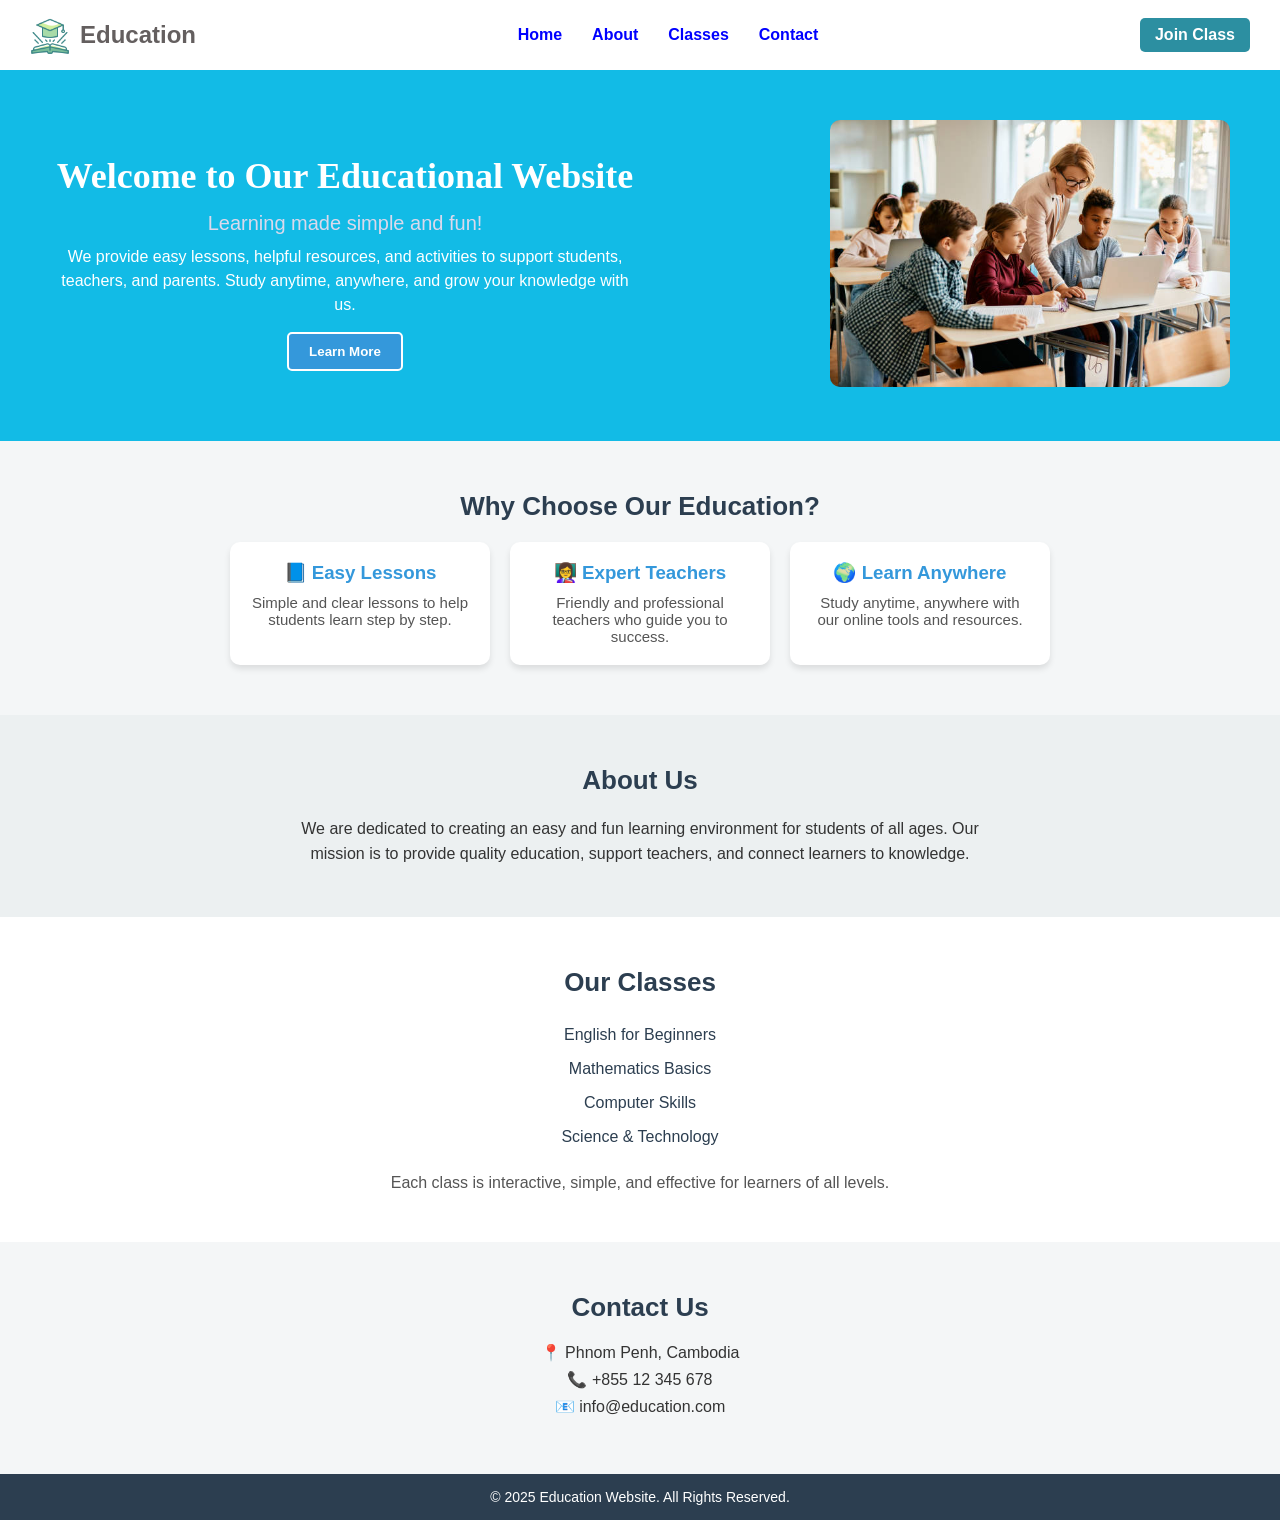
==== index.html @ 3d510f22 "add home Page" ====
<!DOCTYPE html>
<html lang="en">
<head>
  <meta charset="UTF-8">
  <meta name="viewport" content="width=device-width, initial-scale=1.0">
  <title>Education</title>
  <link rel="stylesheet" href="/css/style.css">
</head>
<body>
  <!-- Navbar -->
  <header class="navbar">
    <div class="logo">
      <img src="img/2201491.png" >
      <h2>Education</h2>
    </div>
    <nav>
      <ul class="nav-links">
        <li><a href="#">Home</a></li>
        <li><a href="#">About</a></li>
        <li><a href="#">Classes</a></li>
        <li><a href="#">Contact</a></li>
      </ul>
    </nav>
    <a href="#" class="btn">Join Class</a>
  </header>

  <!-- Hero Section -->
  <section class="hero">
    <div class="hero-text">
      <h1>Welcome to Our Educational Website</h1>
      <p class="desc">Learning made simple and fun!</p>
      <p class="text">We provide easy lessons, helpful resources, and activities to support students, teachers, and parents. Study anytime, anywhere, and grow your knowledge with us.</p>
       <button class="btn-learn">Learn More</button>
        
      </p>
    </div>
    <div class="hero-image">
      <img src="/img/istockphoto-1358014313-612x612.jpg" alt="Kid Studying">
    </div>
  </section>
   <section class="info">
      <h2>Why Choose Our Education?</h2>
      <div class="info-box">
        <div class="info-item">
          <h3>📘 Easy Lessons</h3>
          <p>Simple and clear lessons to help students learn step by step.</p>
        </div>
        <div class="info-item">
          <h3>👩‍🏫 Expert Teachers</h3>
          <p>Friendly and professional teachers who guide you to success.</p>
        </div>
        <div class="info-item">
          <h3>🌍 Learn Anywhere</h3>
          <p>Study anytime, anywhere with our online tools and resources.</p>
        </div>
      </div>
    </section>

    <!-- About Section -->
    <section class="about">
      <h2>About Us</h2>
      <p>
        We are dedicated to creating an easy and fun learning environment for
        students of all ages. Our mission is to provide quality education,
        support teachers, and connect learners to knowledge.
      </p>
    </section>

    <!-- Classes Section -->
    <section class="classes">
      <h2>Our Classes</h2>
      <ul>
        <li>English for Beginners</li>
        <li>Mathematics Basics</li>
        <li>Computer Skills</li>
        <li>Science & Technology</li>
      </ul>
      <p>
        Each class is interactive, simple, and effective for learners of all levels.
      </p>
    </section>

    <!-- Contact Section -->
    <section class="contact">
      <h2>Contact Us</h2>
      <p>📍 Phnom Penh, Cambodia</p>
      <p>📞 +855 12 345 678</p>
      <p>📧 info@education.com</p>
    </section>
  </main>

  <!-- Footer -->
  <footer class="footer">
    <p>© 2025 Education Website. All Rights Reserved.</p>
  </footer>
</body>
</html>
</body>
</html>
---- css/style.css ----
* {
  margin: 0;
  padding: 0;
  box-sizing: border-box;
  font-family: Arial, sans-serif;
}

/* Navbar */
.navbar {
  display: flex;
  justify-content: space-between;
  align-items: center;
  background-color: white;
  padding: 15px 30px;
  color: #fff;
}
h2{
    color: rgb(100, 95, 95);
}
.hero-text h1 {
  font-size: 48px;
  margin: 15px 0;
  font-family: 'Comic Sans MS', cursive;

}
.logo {
  display: flex;
  align-items: center;
}

.logo img {
  width: 40px;
  margin-right: 10px;
}

.nav-links {
  list-style: none;
  display: flex;
}

.nav-links li {
  margin: 0 15px;
}

.nav-links a {
  text-decoration: none;
  color:blue;
  font-weight: bold;
  transition: color 0.3s;
}

.nav-links a:hover {
  color: rgb(134, 195, 211);
}

/* Button */
.btn {
  background-color: rgb(44, 143, 161);
  color: #fff;
  padding: 8px 15px;
  border-radius: 5px;
  text-decoration: none;
  font-weight: bold;
  transition: background 0.3s;
}
.btn-learn {
  background-color: #3498db;
  color: white;
  padding: 10px 20px;
  border-radius: 5px;
  text-decoration: none;
  font-weight: bold;
  display: inline-block;
  margin-top: 15px;
  border: 2px solid  

 


}

.btn:hover {
  background-color:white;
}

/* Hero Section */
.hero {
  display: flex;
  justify-content: space-between;
  align-items: center;
  padding: 50px;
  background: #12bbe6;
}

.hero-text {
  max-width: 50%;
}

.hero-text h1 {
  font-size: 36px;
  color: white;
  margin-bottom: 15px;
}

.hero-text .desc {
  font-size: 20px;
  color: rgb(219, 217, 236);
  margin-bottom: 10px;
  display: flex;
  justify-content: center;
  align-items: center;
}

.hero-text .text {
  font-size: 16px;
  color: white;
  line-height: 1.5;
}

.hero-image img {
  width: 400px;
  border-radius: 10px;
}

/* Responsive for smaller screens */
@media (max-width: 768px) {
  .navbar {
    flex-direction: column;
  }

  .nav-links {
    flex-direction: column;
    margin-top: 10px;
  }

  .hero {
    flex-direction: column;
    text-align: center;
  }

  .hero-text {
    max-width: 100%;
    margin-bottom: 20px;
  }

  .hero-image img {
    width: 100%;
    max-width: 300px;
  }
}
section {
  padding: 50px 20px;
  text-align: center;
}

section h2 {
  font-size: 26px;
  color: #2c3e50;
  margin-bottom: 20px;
}

/* Info Section */
.info {
  background: #f4f6f7;
}

.info-box {
  display: flex;
  justify-content: center;
  flex-wrap: wrap;
  gap: 20px;
  margin-top: 20px;
}

.info-item {
  background: white;
  padding: 20px;
  border-radius: 10px;
  width: 260px;
  box-shadow: 0 4px 6px rgba(0,0,0,0.1);
}

.info-item h3 {
  color: #3498db;
  margin-bottom: 10px;
}

.info-item p {
  color: #555;
  font-size: 15px;
}

/* About Section */
.about {
  background: #ecf0f1;
  color: #333;
}

.about p {
  max-width: 700px;
  margin: 0 auto;
  line-height: 1.6;
}

/* Classes Section */
.classes {
  background: #fff;
}

.classes ul {
  list-style: none;
  padding: 0;
  margin: 20px 0;
}

.classes li {
  font-size: 16px;
  padding: 8px 0;
  color: #2c3e50;
}

.classes p {
  color: #555;
  margin-top: 15px;
}

/* Contact Section */
.contact {
  background: #f4f6f7;
}

.contact p {
  font-size: 16px;
  color: #333;
  margin: 8px 0;
}

/* Footer */
.footer {
  background: #2c3e50;
  color: #fff;
  text-align: center;
  padding: 15px;
  font-size: 14px;
}
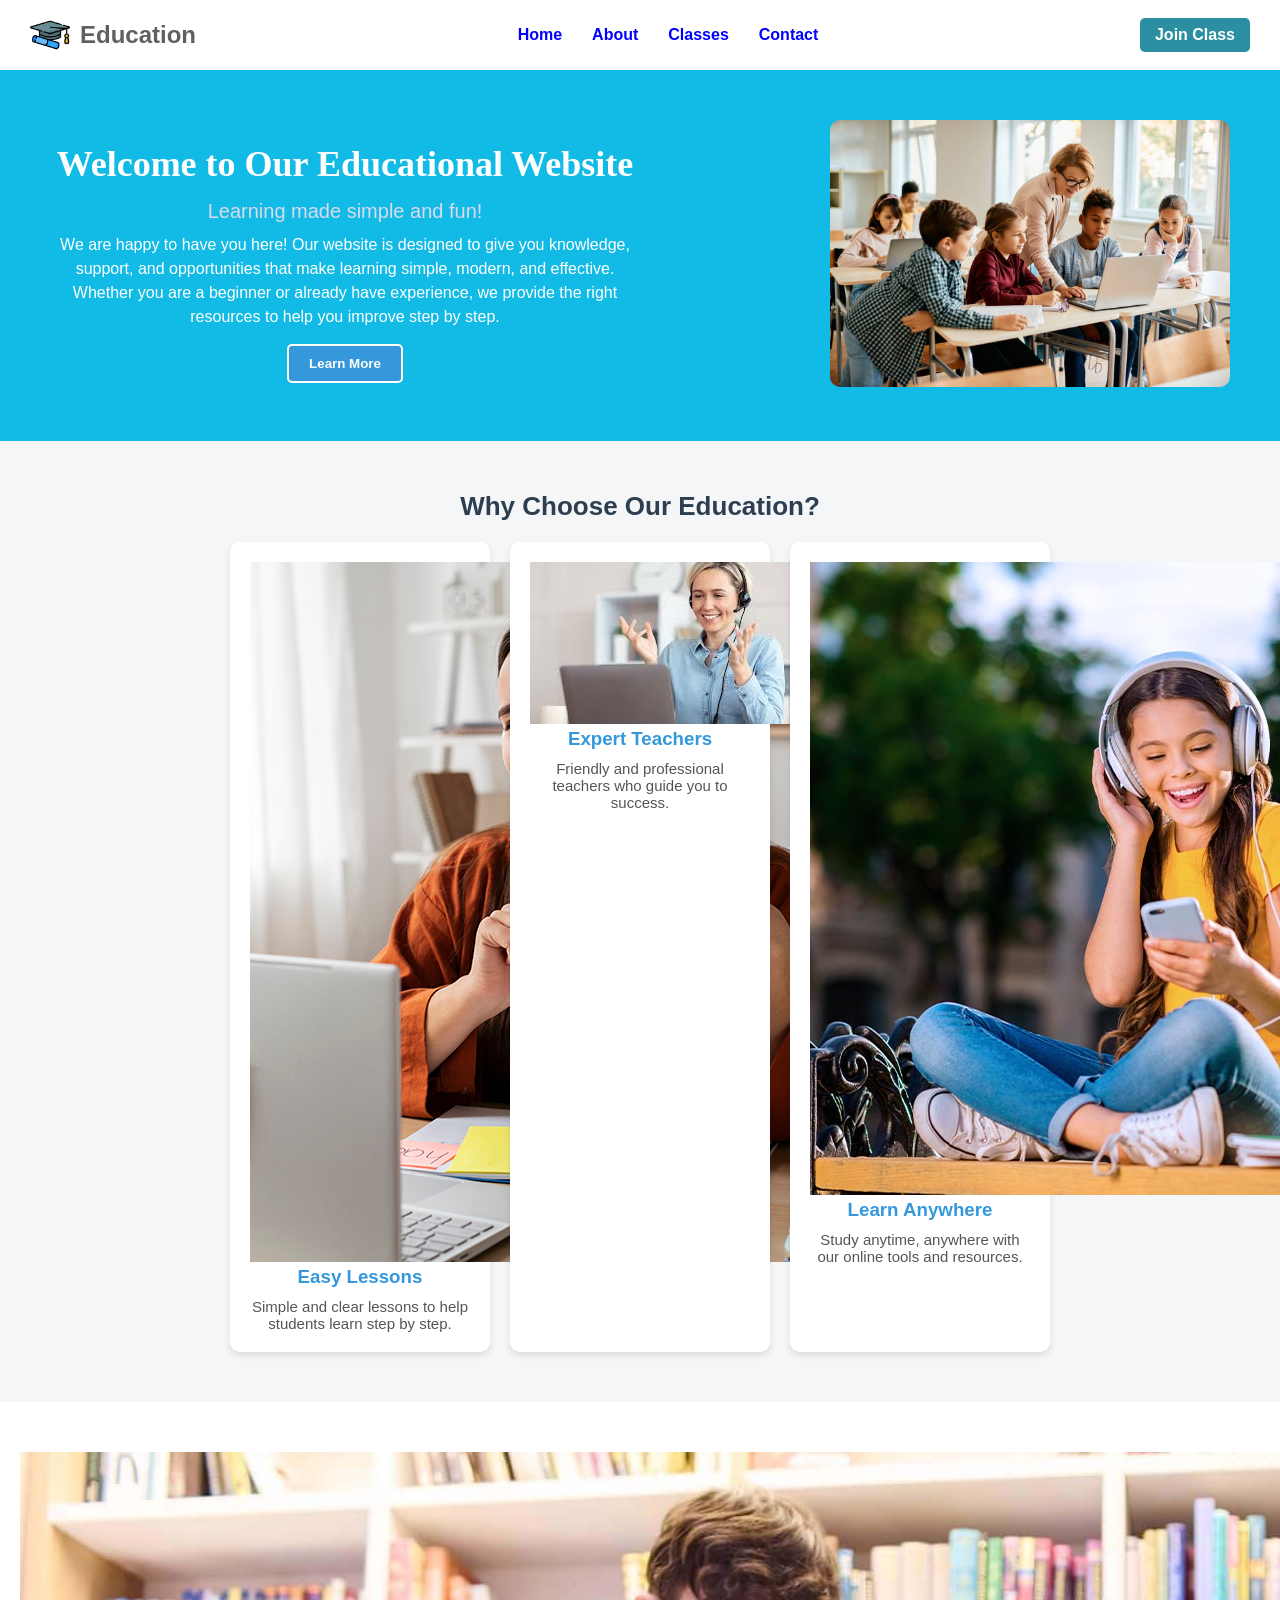
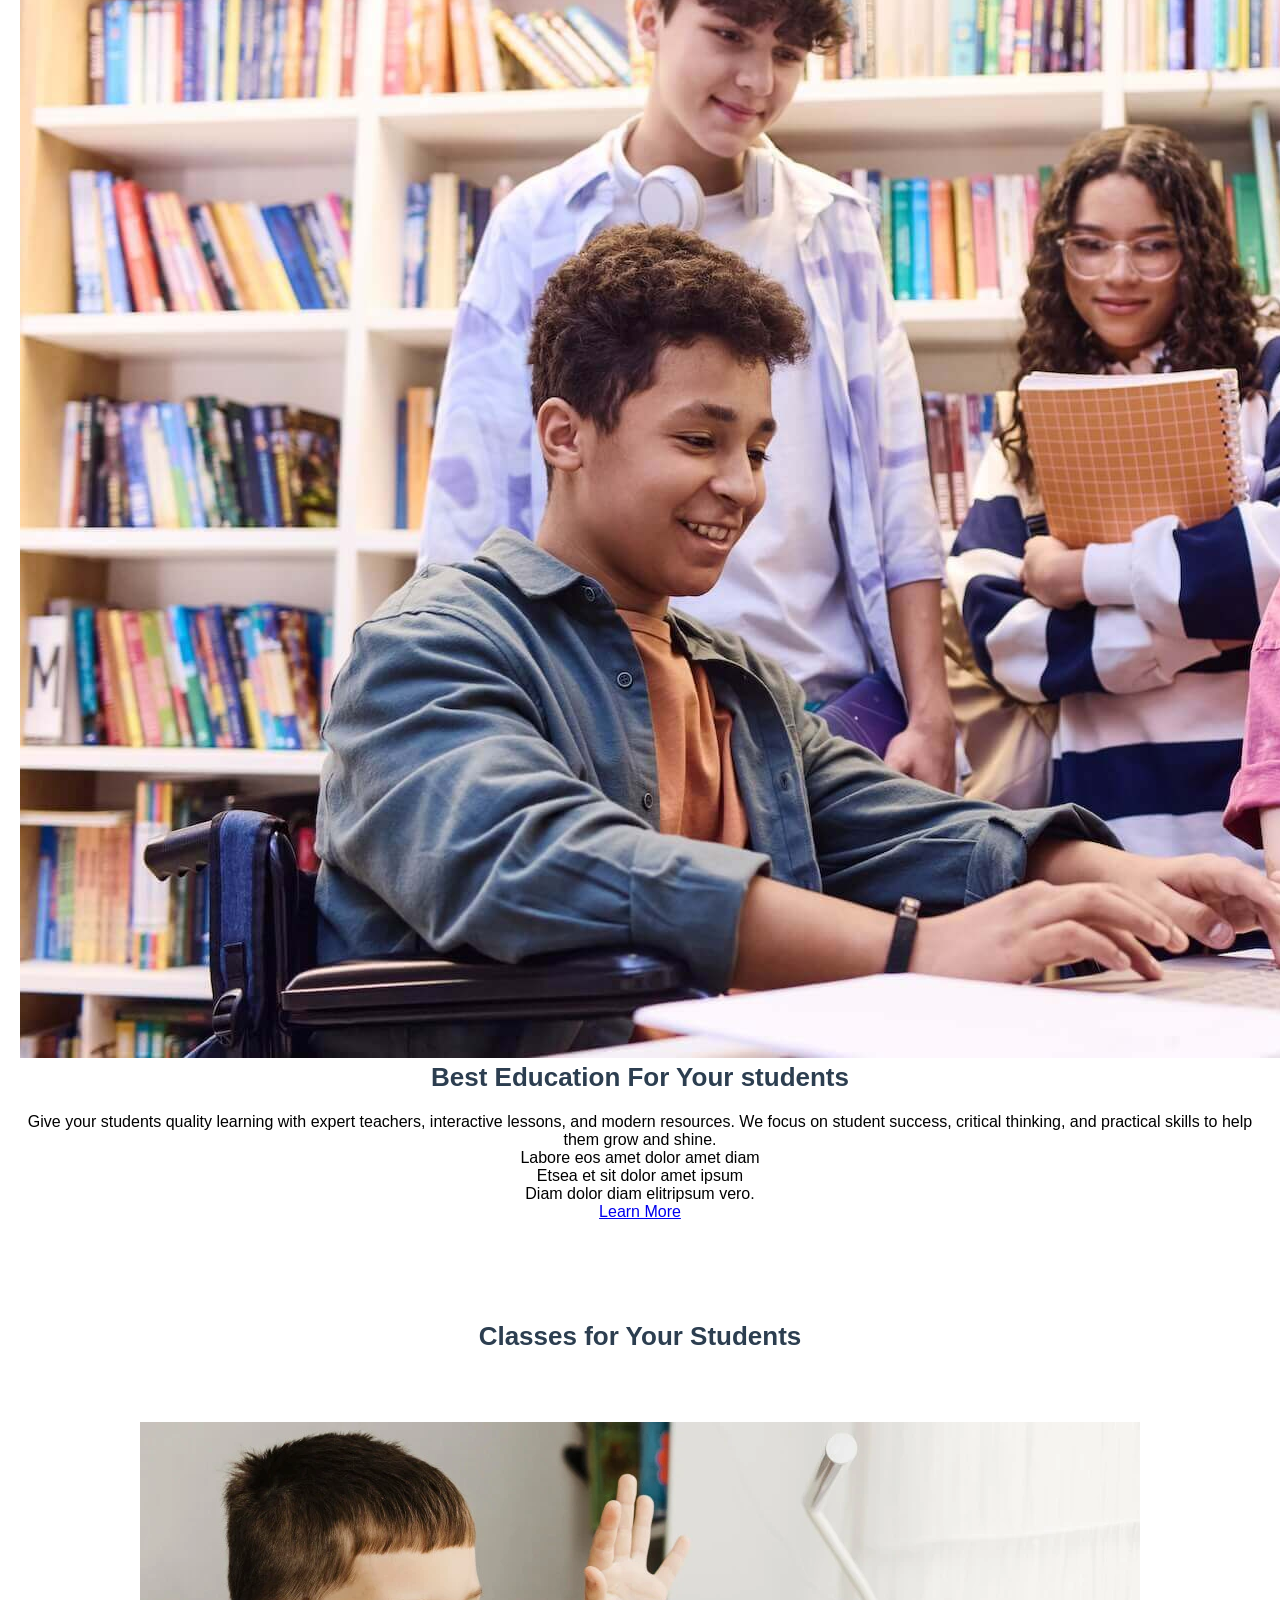
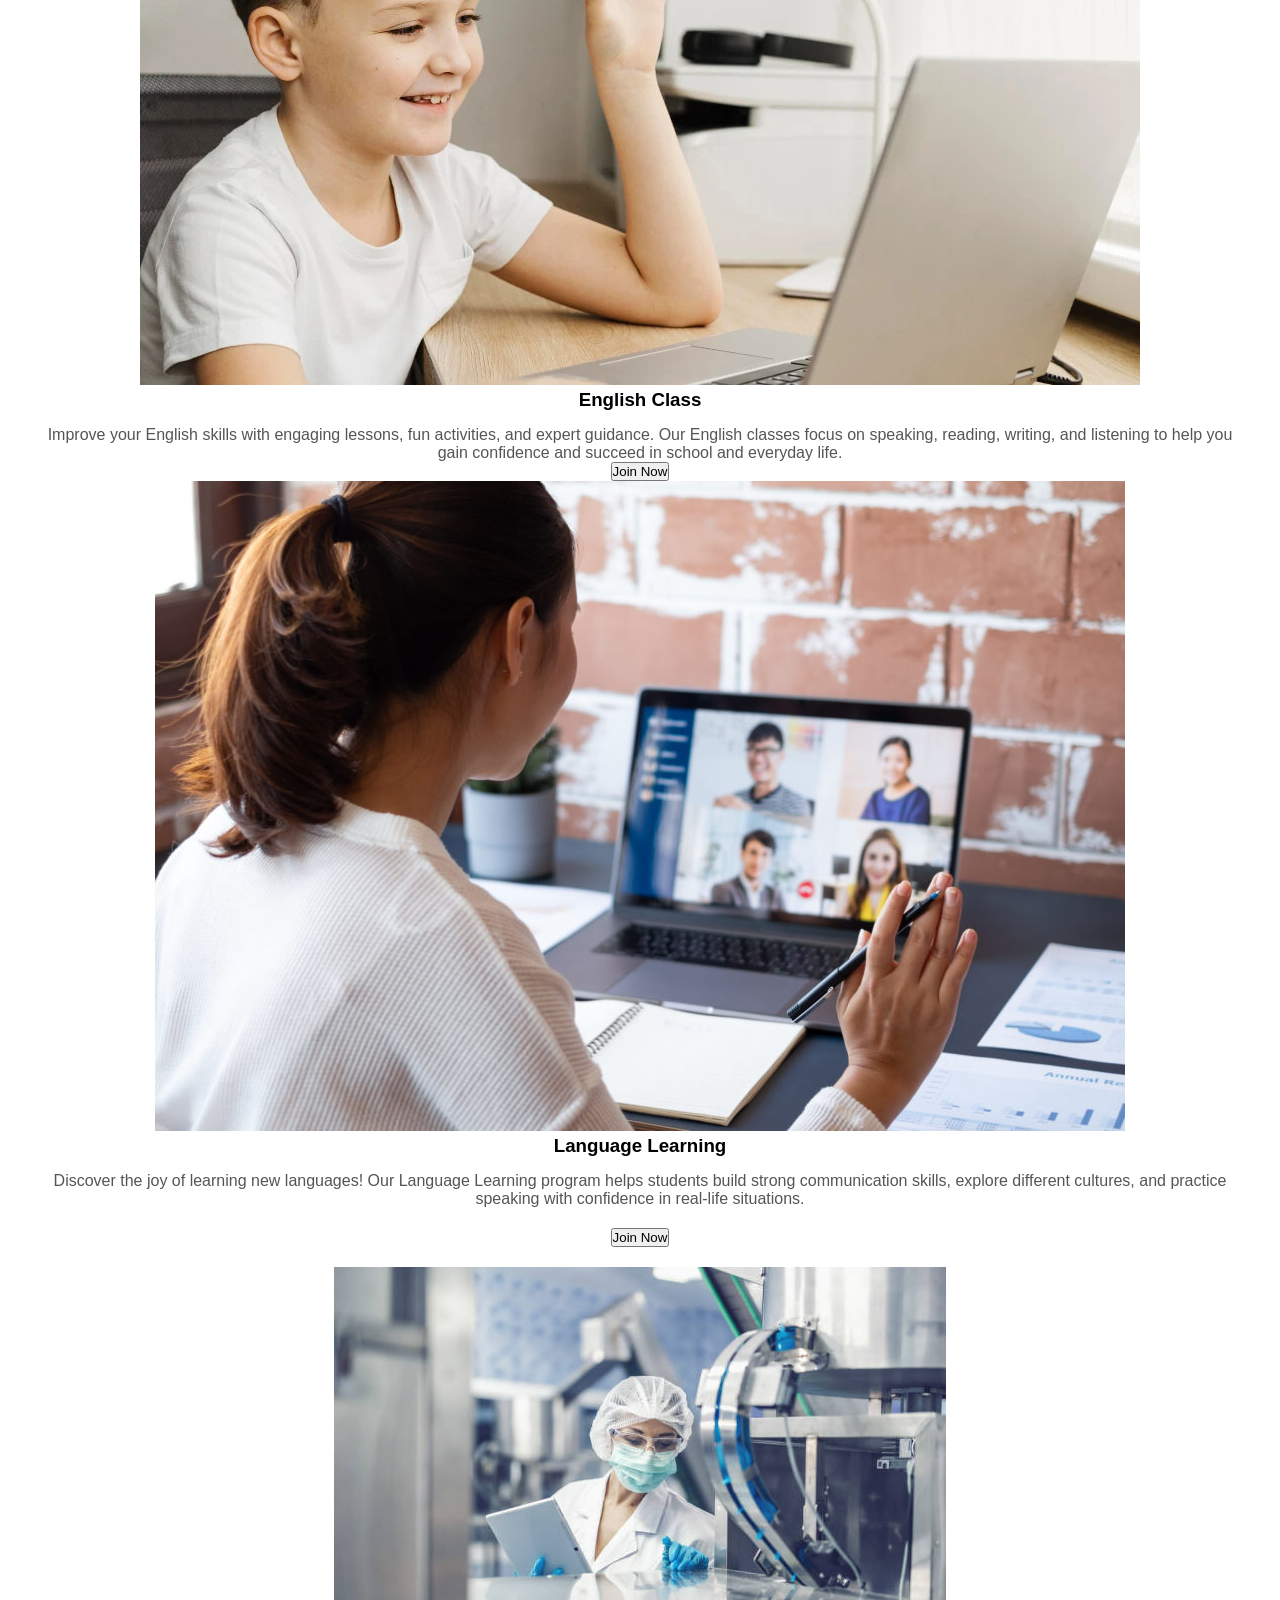
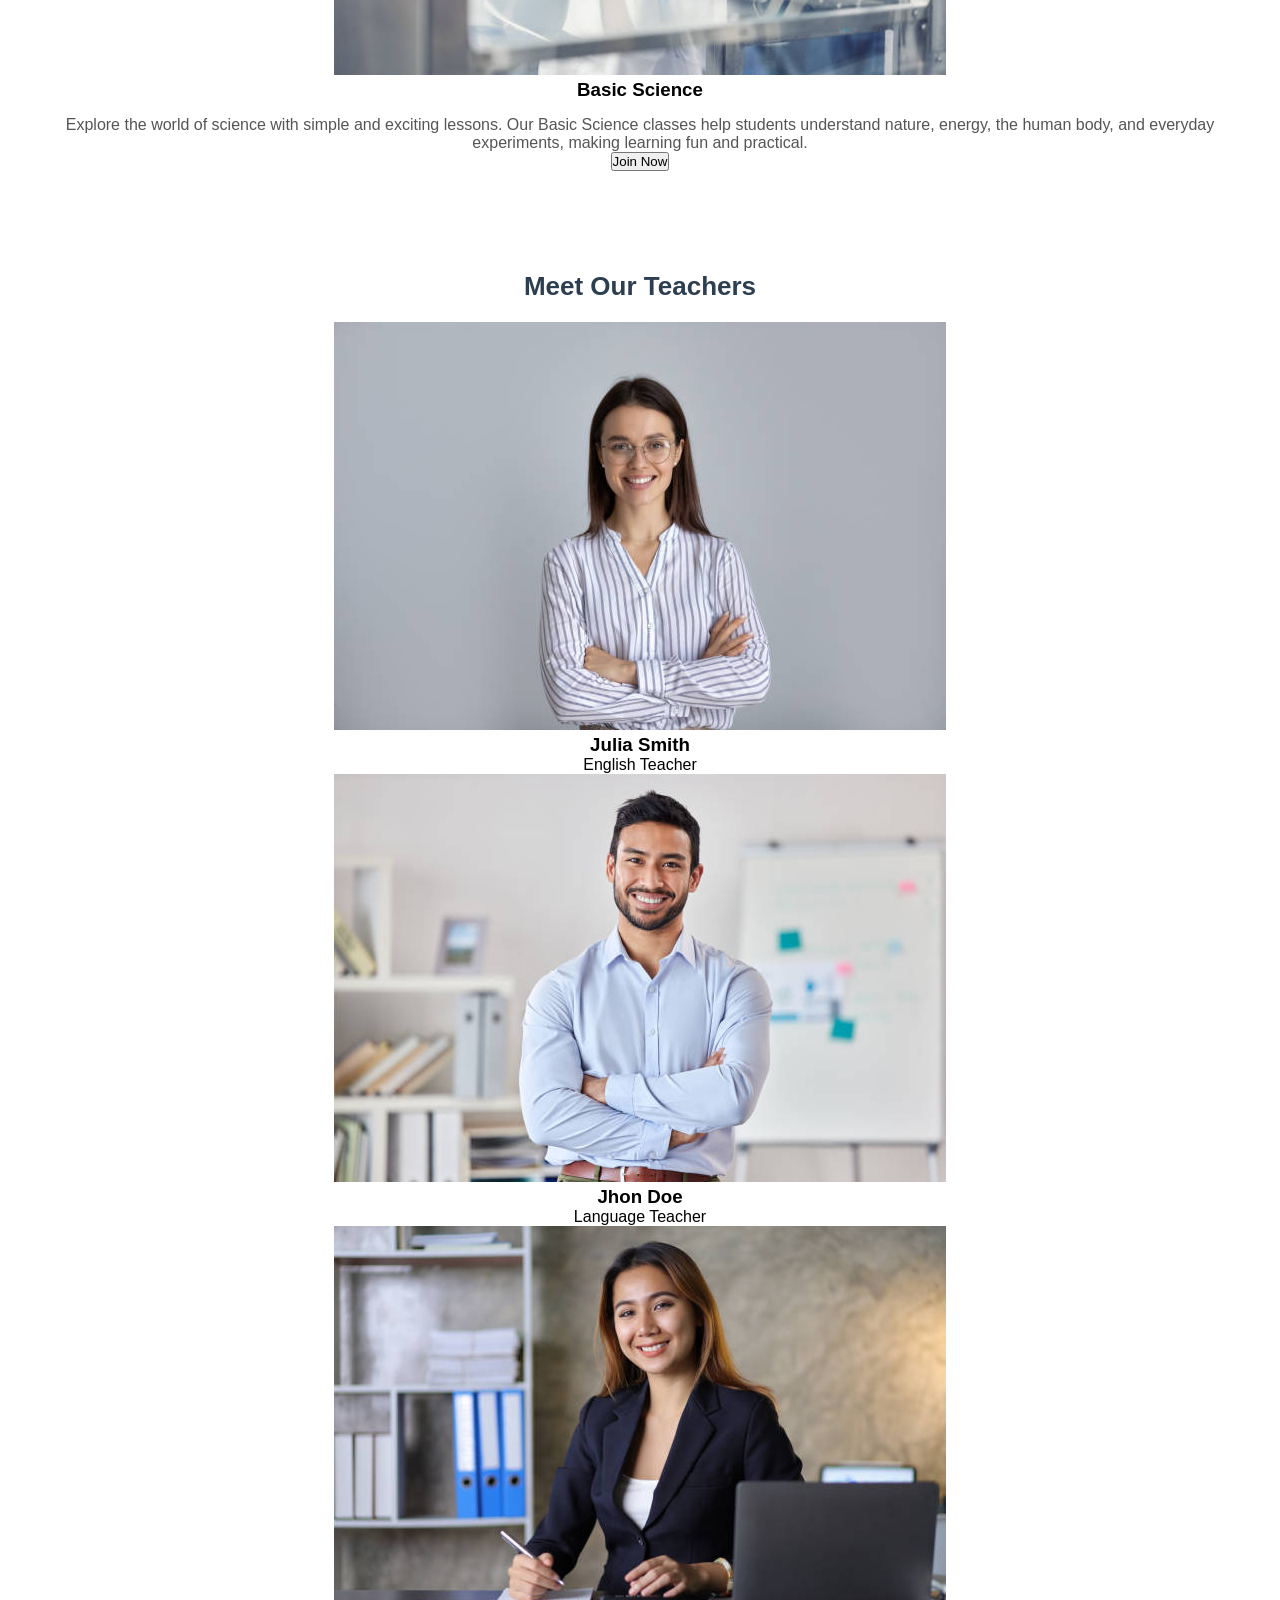
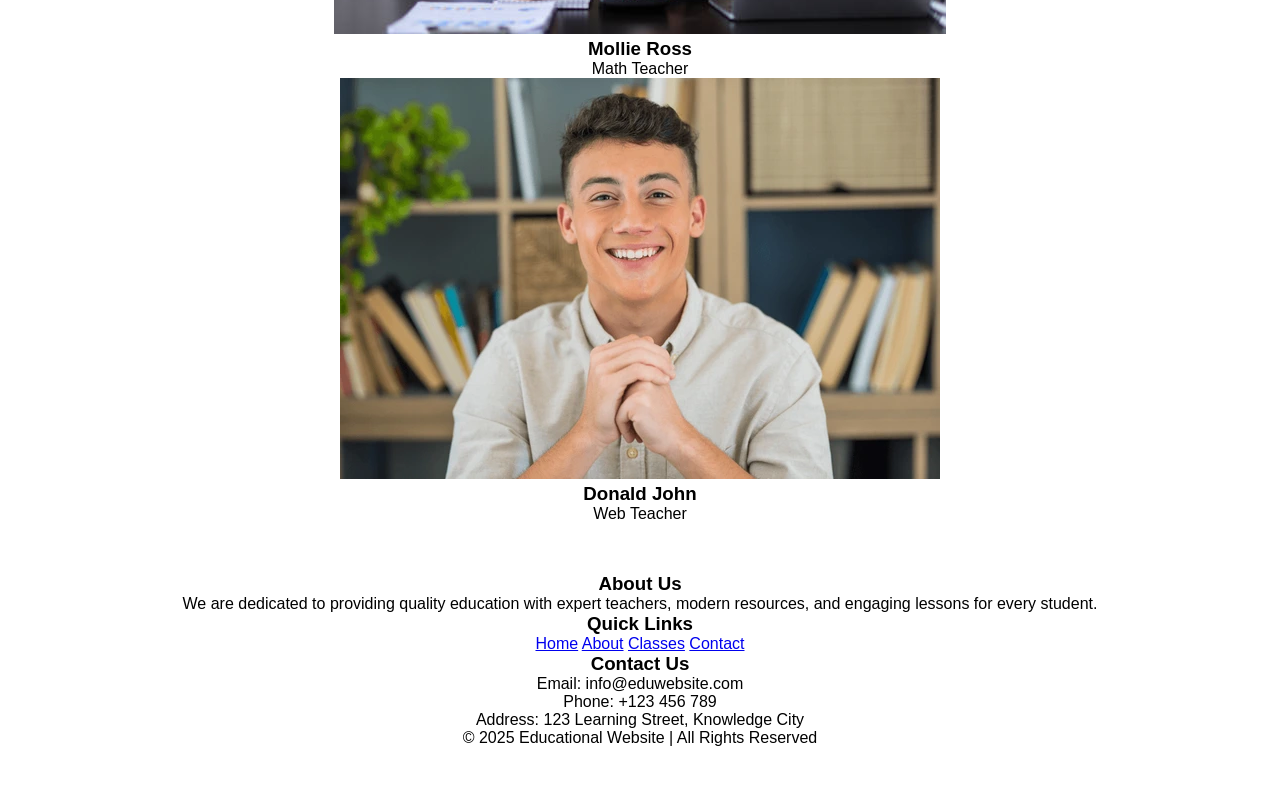
==== commit 583d3e9f: "add" ====
--- a/index.html
+++ b/index.html
@@ -3,97 +3,151 @@
 <head>
   <meta charset="UTF-8">
   <meta name="viewport" content="width=device-width, initial-scale=1.0">
-  <title>Education</title>
+  <title>Education website</title>
   <link rel="stylesheet" href="/css/style.css">
 </head>
 <body>
   <!-- Navbar -->
   <header class="navbar">
     <div class="logo">
-      <img src="img/2201491.png" >
+      <img src="/imgs/photo1.png" >
       <h2>Education</h2>
     </div>
     <nav>
       <ul class="nav-links">
         <li><a href="#">Home</a></li>
-        <li><a href="#">About</a></li>
+        <li><a href="about.html">About</a></li>
         <li><a href="#">Classes</a></li>
         <li><a href="#">Contact</a></li>
       </ul>
     </nav>
     <a href="#" class="btn">Join Class</a>
   </header>
-
   <!-- Hero Section -->
   <section class="hero">
     <div class="hero-text">
       <h1>Welcome to Our Educational Website</h1>
       <p class="desc">Learning made simple and fun!</p>
-      <p class="text">We provide easy lessons, helpful resources, and activities to support students, teachers, and parents. Study anytime, anywhere, and grow your knowledge with us.</p>
-       <button class="btn-learn">Learn More</button>
-        
+      <p class="text"> We are happy to have you here! Our website is designed to give you knowledge, support, and opportunities that make learning simple, modern, and effective. 
+        Whether you are a beginner or already have experience, we provide the right resources to help you improve step by step.</p>
+       <button class="btn-learn">Learn More</button> 
       </p>
     </div>
     <div class="hero-image">
-      <img src="/img/istockphoto-1358014313-612x612.jpg" alt="Kid Studying">
+      <img src="/imgs/photo2.jpg">
     </div>
   </section>
    <section class="info">
-      <h2>Why Choose Our Education?</h2>
-      <div class="info-box">
-        <div class="info-item">
-          <h3>📘 Easy Lessons</h3>
-          <p>Simple and clear lessons to help students learn step by step.</p>
-        </div>
-        <div class="info-item">
-          <h3>👩‍🏫 Expert Teachers</h3>
-          <p>Friendly and professional teachers who guide you to success.</p>
-        </div>
-        <div class="info-item">
-          <h3>🌍 Learn Anywhere</h3>
-          <p>Study anytime, anywhere with our online tools and resources.</p>
-        </div>
+  <h2>Why Choose Our Education?</h2>
+  <div class="info-box">
+    <div class="info-item">
+      <img src="/imgs/photo3.jpg" alt="Easy Lessons Icon">
+      <h3> Easy Lessons</h3>
+      <p>Simple and clear lessons to help students learn step by step.</p>
+    </div>
+    <div class="info-item">
+      <img src="/imgs/photo4.jpg" alt=" Teachers Icon">
+      <h3>Expert Teachers</h3>
+      <p>Friendly and professional teachers who guide you to success.</p>
+    </div>
+    <div class="info-item">
+      <img src="imgs/photo5.jpg" alt="Learn Anywhere Icon">
+      <h3> Learn Anywhere</h3>
+      <p>Study anytime, anywhere with our online tools and resources.</p>
+    </div>
+  </div>
+</section>
+<section class="about-section">
+    <img src="imgs/photo6.jpg" alt="" class="main-img">
+    <div class="about-content">
+      <h2>Best Education For Your students</h2>
+      <p>Give your students quality learning with expert teachers, interactive lessons, and modern resources. We focus on student success, critical thinking, and practical skills to help them grow and shine.</p>
+      <div class="features">
+        <div>Labore eos amet dolor amet diam</div>
+        <div>Etsea et sit dolor amet ipsum</div>
+        <div>Diam dolor diam elitripsum vero.</div>
       </div>
-    </section>
+      <a href="#" class="learn-btn">Learn More</a>
+    </div>
+  </section>
+  <section>
+  <h2>Classes for Your Students</h2>
+  <section class="classes">
+    <div class="class-box">
+      <img src="imgs/photo7.jpg" alt="English class">
+      <h3>English Class</h3>
+      <p>Improve your English skills with engaging lessons, fun activities, and expert guidance. Our English classes focus on speaking, reading, writing, and listening to help you gain confidence and succeed in school and everyday life.</p>
+      <button>Join Now</button>
+    </div>
+    <!-- Language Learning -->
+    <div>
+      <img src="imgs/photo8.jpg" alt="Language Learning">
+      <h3>Language Learning</h3>
+     <p>Discover the joy of learning new languages! Our Language Learning program helps students build strong communication skills, explore different cultures, and practice speaking with confidence in real-life situations.</p>
+      <ul>
+      <button>Join Now</button>
+    </div>
+    <!-- Basic Science -->
+    <div>
+      <img src="imgs/photo9.jpg" alt="Basic Science">
+      <h3>Basic Science</h3>
+      <p>Explore the world of science with simple and exciting lessons. Our Basic Science classes help students understand nature, energy, the human body, and everyday experiments, making learning fun and practical.</p>
 
-    <!-- About Section -->
-    <section class="about">
-      <h2>About Us</h2>
-      <p>
-        We are dedicated to creating an easy and fun learning environment for
-        students of all ages. Our mission is to provide quality education,
-        support teachers, and connect learners to knowledge.
-      </p>
-    </section>
+      <button>Join Now</button>
+    </div>
+  </div>
+</section>
 
-    <!-- Classes Section -->
-    <section class="classes">
-      <h2>Our Classes</h2>
-      <ul>
-        <li>English for Beginners</li>
-        <li>Mathematics Basics</li>
-        <li>Computer Skills</li>
-        <li>Science & Technology</li>
-      </ul>
-      <p>
-        Each class is interactive, simple, and effective for learners of all levels.
-      </p>
-    </section>
-
-    <!-- Contact Section -->
-    <section class="contact">
-      <h2>Contact Us</h2>
-      <p>📍 Phnom Penh, Cambodia</p>
-      <p>📞 +855 12 345 678</p>
-      <p>📧 info@education.com</p>
-    </section>
-  </main>
-
-  <!-- Footer -->
-  <footer class="footer">
-    <p>© 2025 Education Website. All Rights Reserved.</p>
+<section class="teachers-section">
+    <h2>Meet Our Teachers</h2>
+    <div class="teachers-container">
+      <div class="teacher-card">
+        <img src="imgs/photo10.jpg" alt="Julia Smith">
+        <h3>Julia Smith</h3>
+        <p>English Teacher</p>
+      </div>
+      <div class="teacher-card">
+        <img src="imgs/photo11.jpg" alt="Jhon Doe">
+        <h3>Jhon Doe</h3>
+        <p>Language Teacher</p>
+      </div>
+      <div class="teacher-card">
+        <img src="imgs/photo12.jpg" alt="Mollie Ross">
+        <h3>Mollie Ross</h3>
+        <p>Math Teacher</p>
+      </div>
+      <div class="teacher-card">
+        <img src="imgs/photo13.jpg" alt="Donald John">
+        <h3>Donald John</h3>
+        <p>Web Teacher</p>
+      </div>
+    </div>
+  </section> 
+  <!-- Footer Section -->
+  <footer>
+    <div class="footer-container">
+      <div class="footer-column">
+        <h3>About Us</h3>
+        <p>We are dedicated to providing quality education with expert teachers, modern resources, and engaging lessons for every student.</p>
+      </div>
+      <div class="footer-column">
+        <h3>Quick Links</h3>
+        <a href="index.html">Home</a>
+        <a href="about.html">About</a>
+        <a href="classes.html">Classes</a>
+        <a href="contact.html">Contact</a>
+      </div>
+      <!-- Contact Info -->
+      <div class="footer-column">
+        <h3>Contact Us</h3>
+        <p>Email: info@eduwebsite.com</p>
+        <p>Phone: +123 456 789</p>
+        <p>Address: 123 Learning Street, Knowledge City</p>
+      </div>
+    </div>
+    <div class="footer-bottom">
+      <p>© 2025 Educational Website | All Rights Reserved</p>
+    </div>
   </footer>
 </body>
-</html>
-</body>
 </html>
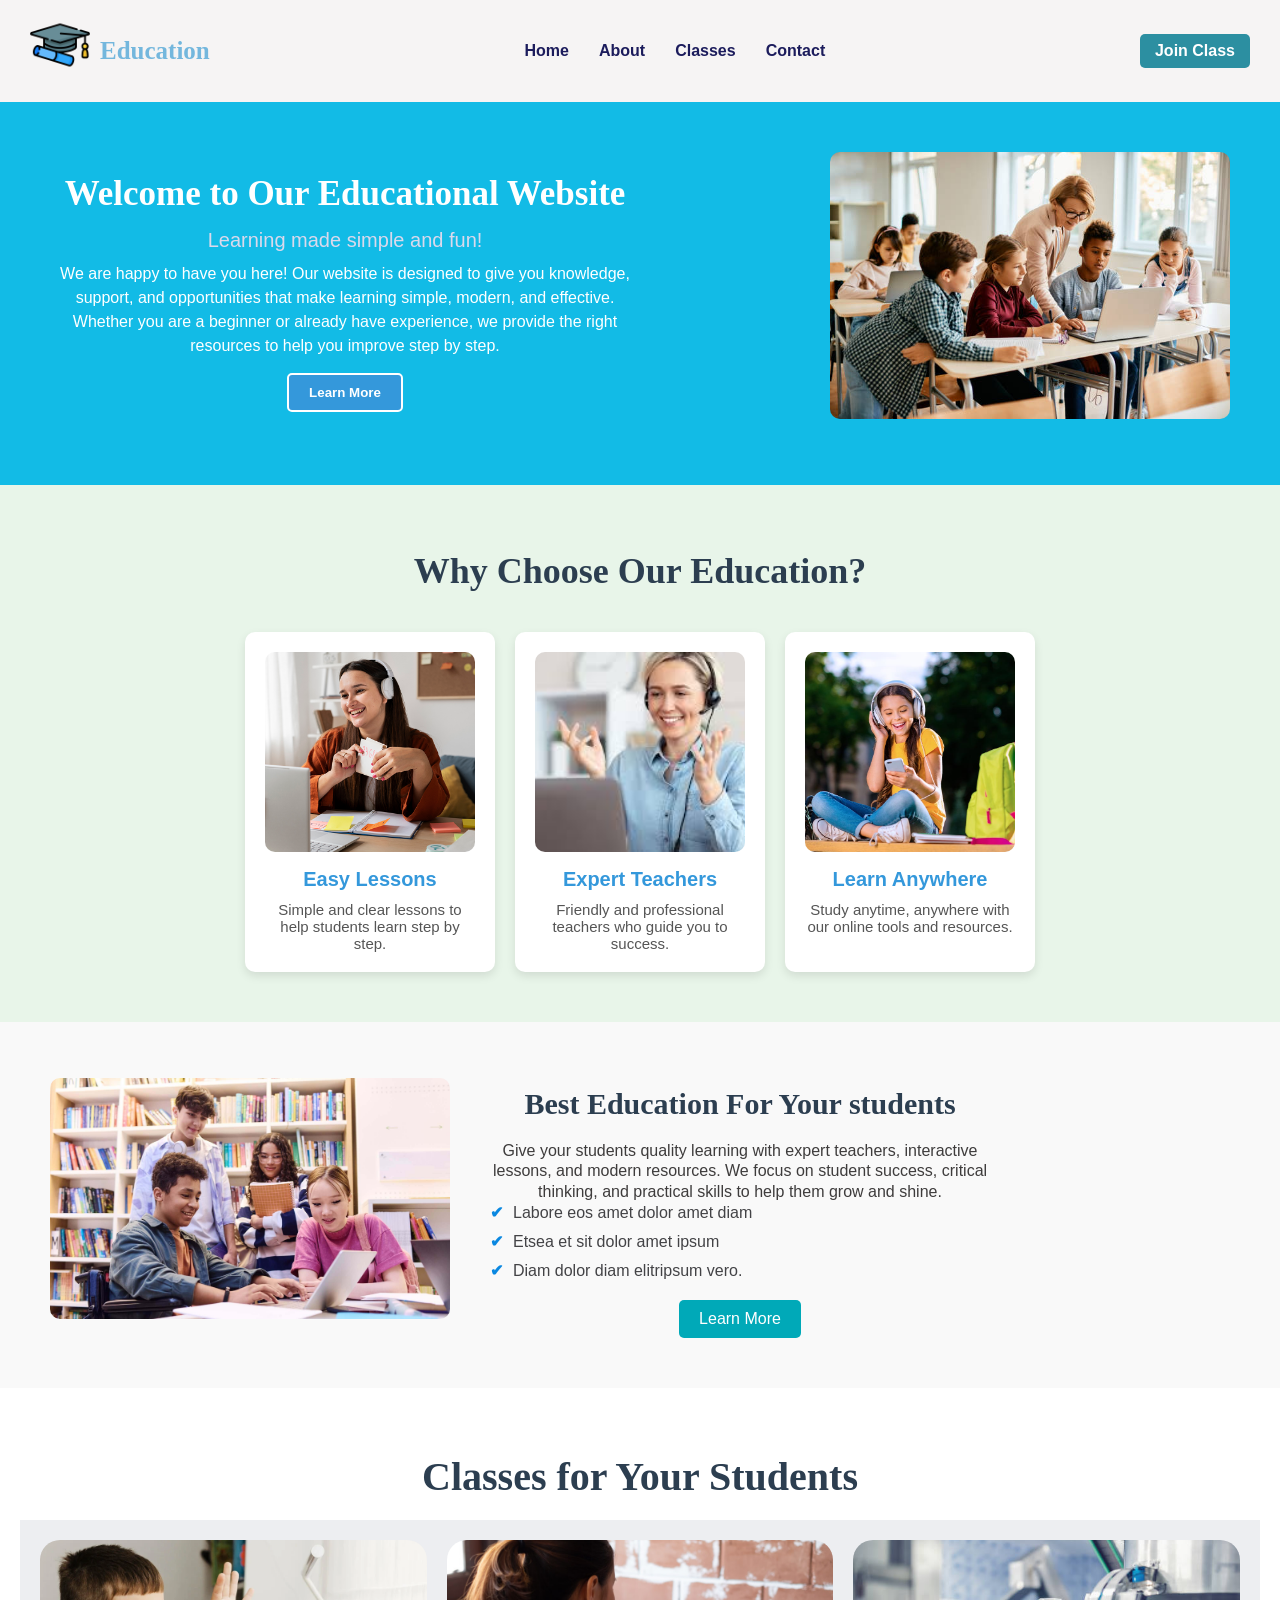
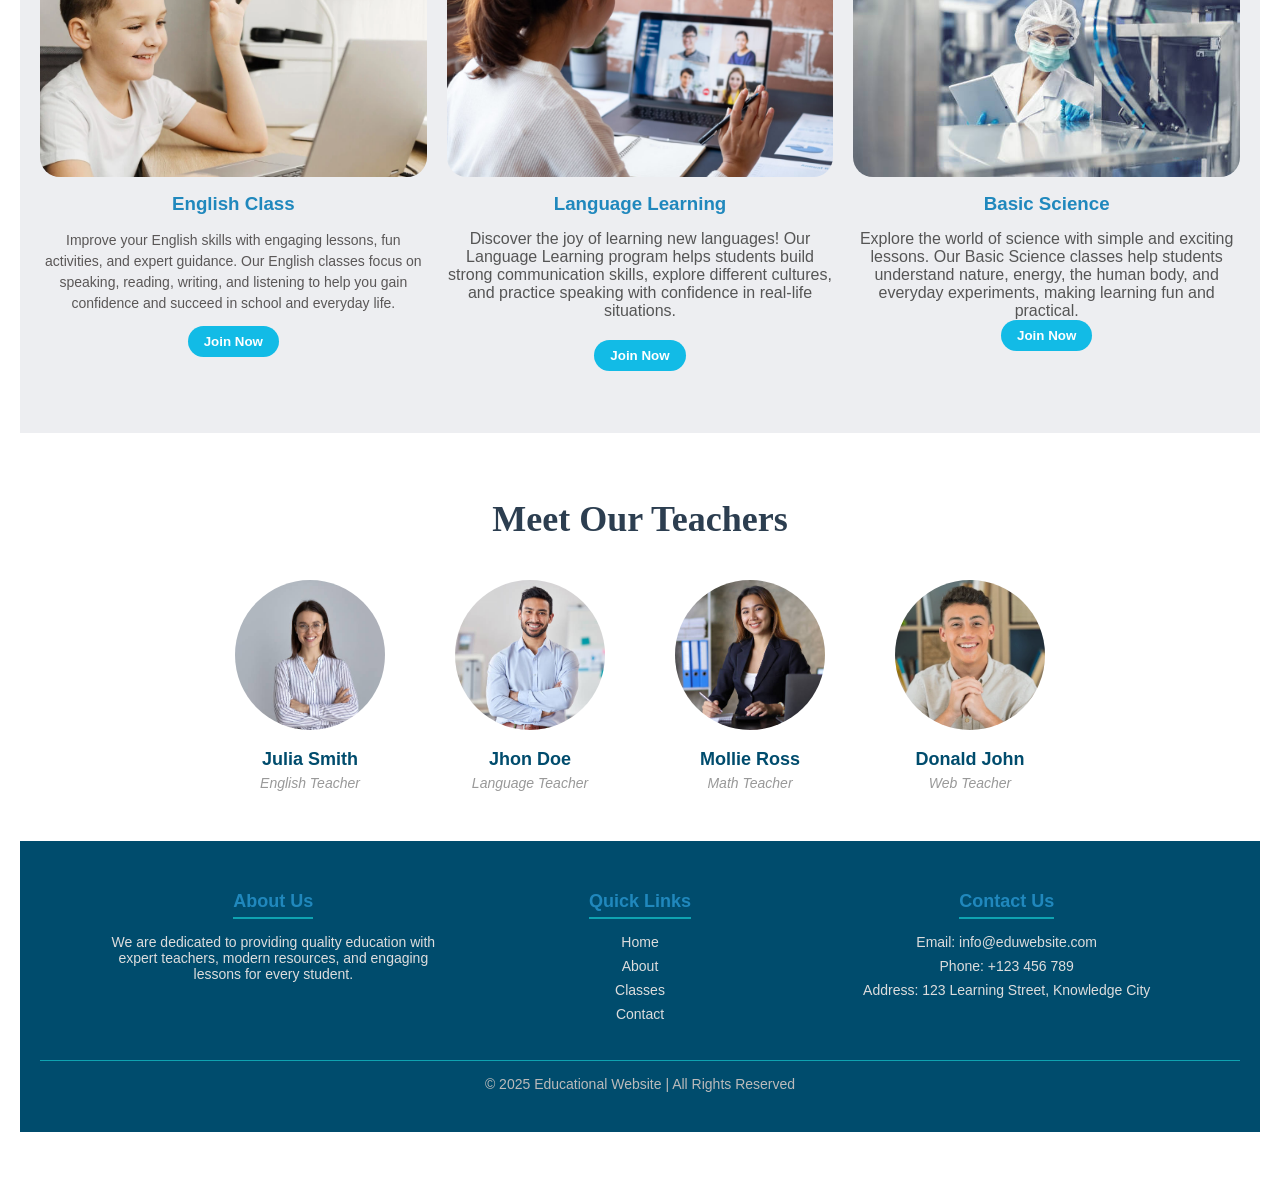
==== commit 413b8ced: "add clsses page" ====
--- a/index.html
+++ b/index.html
@@ -79,7 +79,7 @@
       <p>Improve your English skills with engaging lessons, fun activities, and expert guidance. Our English classes focus on speaking, reading, writing, and listening to help you gain confidence and succeed in school and everyday life.</p>
       <button>Join Now</button>
     </div>
-    <!-- Language Learning -->
+   
     <div>
       <img src="imgs/photo8.jpg" alt="Language Learning">
       <h3>Language Learning</h3>
@@ -87,7 +87,7 @@
       <ul>
       <button>Join Now</button>
     </div>
-    <!-- Basic Science -->
+    
     <div>
       <img src="imgs/photo9.jpg" alt="Basic Science">
       <h3>Basic Science</h3>
--- a/css/style.css
+++ b/css/style.css
@@ -5,22 +5,27 @@
   font-family: Arial, sans-serif;
 }
 
-/* Navbar */
+
 .navbar {
   display: flex;
   justify-content: space-between;
   align-items: center;
-  background-color: white;
+  background-color: rgb(246, 244, 244);
   padding: 15px 30px;
   color: #fff;
 }
 h2{
-    color: rgb(100, 95, 95);
+    color: rgb(116, 183, 221);
+    font-size: 25px;
+    margin: 15px 0;
+    font-family: 'Comic Sans MS', cursive;
+
 }
 .hero-text h1 {
-  font-size: 48px;
-  margin: 15px 0;
+  color: white;
+  font-size: 35px;
   font-family: 'Comic Sans MS', cursive;
+  margin-bottom: 15px;
 
 }
 .logo {
@@ -29,7 +34,7 @@
 }
 
 .logo img {
-  width: 40px;
+  width: 60px;
   margin-right: 10px;
 }
 
@@ -44,7 +49,7 @@
 
 .nav-links a {
   text-decoration: none;
-  color:blue;
+  color:rgb(28, 28, 92);
   font-weight: bold;
   transition: color 0.3s;
 }
@@ -53,7 +58,7 @@
   color: rgb(134, 195, 211);
 }
 
-/* Button */
+
 .btn {
   background-color: rgb(44, 143, 161);
   color: #fff;
@@ -73,17 +78,8 @@
   display: inline-block;
   margin-top: 15px;
   border: 2px solid  
-
- 
-
-
-}
-
-.btn:hover {
-  background-color:white;
-}
-
-/* Hero Section */
+}
+
 .hero {
   display: flex;
   justify-content: space-between;
@@ -91,17 +87,9 @@
   padding: 50px;
   background: #12bbe6;
 }
-
 .hero-text {
   max-width: 50%;
 }
-
-.hero-text h1 {
-  font-size: 36px;
-  color: white;
-  margin-bottom: 15px;
-}
-
 .hero-text .desc {
   font-size: 20px;
   color: rgb(219, 217, 236);
@@ -110,7 +98,6 @@
   justify-content: center;
   align-items: center;
 }
-
 .hero-text .text {
   font-size: 16px;
   color: white;
@@ -122,7 +109,6 @@
   border-radius: 10px;
 }
 
-/* Responsive for smaller screens */
 @media (max-width: 768px) {
   .navbar {
     flex-direction: column;
@@ -145,6 +131,7 @@
 
   .hero-image img {
     width: 100%;
+  
     max-width: 300px;
   }
 }
@@ -154,32 +141,76 @@
 }
 
 section h2 {
-  font-size: 26px;
+  font-size: 40px;
   color: #2c3e50;
   margin-bottom: 20px;
 }
-
-/* Info Section */
 .info {
-  background: #f4f6f7;
+  text-align: center;          
+  padding: 50px 20px;           
+  background-color: #e8f5e9;   
+}
+
+.info h2 {
+  font-size: 36px;
+  margin-bottom: 40px;
+  color: #2c3e50;
 }
 
 .info-box {
-  display: flex;
-  justify-content: center;
-  flex-wrap: wrap;
-  gap: 20px;
-  margin-top: 20px;
+  display: flex;                
+  justify-content: center;      
+  gap: 20px;                    
+  flex-wrap: wrap;              
 }
 
 .info-item {
-  background: white;
-  padding: 20px;
+  background-color: white;      
+  padding: 20px;                
+  width: 250px;                 
+  border-radius: 10px;         
+  box-shadow: 0 4px 10px rgba(0,0,0,0.1); 
+  transition: transform 0.3s, box-shadow 0.3s;
+  text-align: center;           
+}
+
+
+.info-item:hover {
+  transform: translateY(-5px);  
+  box-shadow: 0 6px 15px rgba(0,0,0,0.2); 
+}
+
+
+.info-item img {
+  width: 210px;
+  height: 200px;
   border-radius: 10px;
-  width: 260px;
-  box-shadow: 0 4px 6px rgba(0,0,0,0.1);
-}
-
+}
+
+/* Card title */
+.info-item h3 {
+  font-size: 20px;
+  margin-bottom: 10px;
+}
+
+/* Card description */
+.info-item p {
+  font-size: 16px;
+  color: #555;
+}
+
+/* Responsive for tablets and mobile */
+@media (max-width: 768px) {
+  .info-box {
+    flex-direction: column;    
+    align-items: center;        
+  }
+
+  .info-item {
+    width: 90%;                 
+    margin-bottom: 20px;        
+  }
+}
 .info-item h3 {
   color: #3498db;
   margin-bottom: 10px;
@@ -190,11 +221,8 @@
   font-size: 15px;
 }
 
-/* About Section */
-.about {
-  background: #ecf0f1;
-  color: #333;
-}
+
+
 
 .about p {
   max-width: 700px;
@@ -202,11 +230,6 @@
   line-height: 1.6;
 }
 
-/* Classes Section */
-.classes {
-  background: #fff;
-}
-
 .classes ul {
   list-style: none;
   padding: 0;
@@ -224,23 +247,227 @@
   margin-top: 15px;
 }
 
-/* Contact Section */
-.contact {
-  background: #f4f6f7;
-}
-
 .contact p {
   font-size: 16px;
   color: #333;
   margin: 8px 0;
 }
 
-/* Footer */
-.footer {
-  background: #2c3e50;
-  color: #fff;
+
+.about-section {
+      display: flex;
+      flex-wrap: wrap;
+      align-items: center;
+      padding: 50px;
+      gap: 40px;
+      background: #f9f9f9;
+    }
+    .about-section img.main-img {
+      width: 400px;
+      border-radius: 10px;
+    }
+    .about-content {
+      max-width: 500px;
+    }
+    .about-content h2 {
+      font-size:30px;
+      margin-bottom: 20px;
+    }
+    .about-content p {
+      margin-bottom: 15px;
+      line-height: 1.3;     
+      margin: 0;             
+      font-size: 16px;      
+      font-family: Arial, sans-serif; 
+      color: #3e3c3c;
+    }
+    .about-content .features {
+      display: flex;
+      flex-direction: column;
+      gap: 10px;
+      margin-bottom: 20px;
+    }
+    .features div {
+      display: flex;
+      align-items: center;
+      gap: 10px;
+      color: rgb(67, 67, 70);
+    }
+    .features div::before {
+      content: "✔";
+      color: rgb(10, 136, 225);
+      font-weight: bold;
+    }
+    .about-content .learn-btn {
+      background: #00a9b8;
+      color: white;
+      padding: 10px 20px;
+      text-decoration: none;
+      border-radius: 5px;
+      display: inline-block;
+    }
+    @media (max-width: 900px) {
+      .about-section {
+        flex-direction: column;
+        text-align: center;
+      }
+      .about-section img.main-img {
+        width: 80%;
+      }
+      .about-content {
+        max-width: 100%;
+      }
+    }
+
+.classes {
+  display: grid;
+  gap: 20px;
+  grid-template-columns: repeat(auto-fit, minmax(250px,1fr));
+  padding: 20px;
+  background: #edeef1; 
+}
+
+h3 {
+
   text-align: center;
-  padding: 15px;
+  color:rgb(32, 136, 189);
+  
+}
+
+.class-box:hover {
+  transform: translateY(-5px);
+  box-shadow: 0 10px 20px rgba(0,0,0,0.15);
+}
+
+
+ img {
+  width: 100%;
+  height:50%;
+  object-fit: cover;
+  border-radius: 20px;
+  margin-bottom: 12px;
+}
+.class-box p {
   font-size: 14px;
-}
-
+  color: #5a5757;
+  margin-bottom: 12px;
+  line-height: 1.5;
+}
+
+ button {
+  background: #12bbe6;
+  color: white;
+  padding: 8px 16px;
+  border: none;
+  border-radius: 20px;
+  cursor: pointer;
+  font-weight: 600;
+  transition: transform 0.2s ease;
+}
+
+.class-box button:hover {
+  transform: translateY(-2px);
+  opacity: 0.9;
+}
+
+/* Responsive */
+@media (max-width: 600px){
+  .class-box img { height: 140px; }
+  .class-box h3 { font-size: 18px; }
+  .class-box p { font-size: 13px; }
+}
+.teachers-section {
+      padding: 50px 20px;
+    }
+
+
+    .teachers-section h2 {
+      font-size: 36px;
+      margin-bottom: 40px;
+      color: #2c3e50;
+    }
+
+    .teachers-container {
+      display: flex;
+      justify-content: center;
+      gap: 40px;
+      flex-wrap: wrap;
+    }
+
+    .teacher-card {
+      text-align: center;
+      width: 180px;
+    }
+
+    .teacher-card img {
+      width: 150px;
+      height: 150px;
+      border-radius: 50%;
+      object-fit: cover;
+      margin-bottom: 15px;
+    }
+
+    .teacher-card h3 {
+      margin: 0;
+      font-size: 18px;
+      color: #004c6d;
+    }
+
+    .teacher-card p {
+      margin: 5px 0 0;
+      font-size: 14px;
+      color: #999;
+      font-style: italic;
+    }    
+    
+footer {
+      background: #004c6d;
+      color: #fff;
+      padding: 40px 20px;
+     
+    }
+
+    .footer-container {
+      display: flex;
+      justify-content: space-between;
+      flex-wrap: wrap;
+      max-width: 1100px;
+      margin: auto;
+    }
+
+    .footer-column {
+      flex: 1;
+      min-width: 220px;
+      margin: 10px;
+    }
+
+    .footer-column h3 {
+      margin-bottom: 15px;
+      font-size: 18px;
+      border-bottom: 2px solid #0fa3b1;
+      display: inline-block;
+      padding-bottom: 5px;
+    }
+
+    .footer-column p, 
+    .footer-column a {
+      font-size: 14px;
+      color: #ddd;
+      text-decoration: none;
+      display: block;
+      margin-bottom: 8px;
+      transition: 0.3s;
+    }
+
+    .footer-column a:hover {
+      color: #0fa3b1;
+    }
+
+    .footer-bottom {
+      text-align: center;
+      margin-top: 20px;
+      border-top: 1px solid #0fa3b1;
+      padding-top: 15px;
+      font-size: 14px;
+      color: #bbb;
+    }
